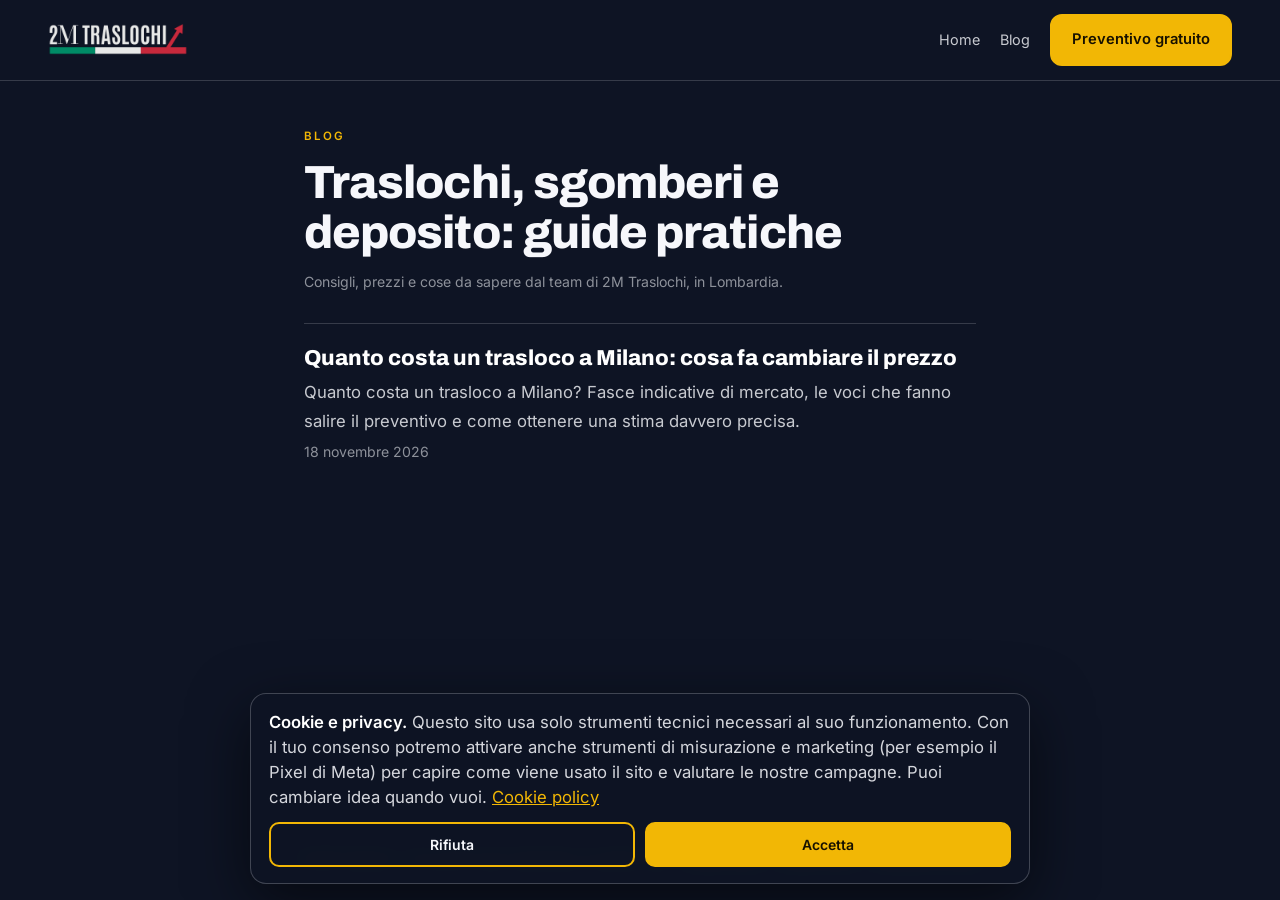
==== blog/index.html @ 5bdb9373 "Blog: Quanto costa un trasloco a Milano: cosa fa cambiare il prezzo Co-Authored-By: Claude Sonnet 5." ====
<!doctype html>
<html lang="it">
<head>
<meta charset="utf-8">
<meta name="viewport" content="width=device-width,initial-scale=1,viewport-fit=cover">
<title>Blog – 2M Traslochi Lombardia</title>
<meta name="description" content="Guide e consigli su traslochi, sgomberi e deposito mobili in Lombardia dal team di 2M Traslochi.">
<link rel="canonical" href="https://www.2mtraslochilombardia.it/blog/">
<meta name="theme-color" content="#0e1424">
<meta property="og:type" content="website">
<meta property="og:title" content="Blog – 2M Traslochi Lombardia">
<meta property="og:description" content="Guide e consigli su traslochi, sgomberi e deposito mobili in Lombardia dal team di 2M Traslochi.">
<meta property="og:url" content="https://www.2mtraslochilombardia.it/blog/">
<meta name="twitter:card" content="summary">
<link rel="icon" href="/assets/3b14be66345e1d60.png">
<link rel="stylesheet" href="/assets/fonts/fonts.css">
<script type="application/ld+json">{"@context":"https://schema.org","@type":"Blog","name":"Blog di 2M Traslochi","url":"https://www.2mtraslochilombardia.it/blog/","inLanguage":"it","publisher":{"@type":"MovingCompany","name":"2M Traslochi","telephone":"+393294231495","url":"https://www.2mtraslochilombardia.it/","logo":"https://www.2mtraslochilombardia.it/assets/3b14be66345e1d60.png"}}</script>
<style>:root{--navy:#0e1424;--yellow:#f2b705;--red:#d62b2f;--green:#1f9a4a;--cream:#f6f7fb;--soft:rgba(246,247,251,.8);--line:rgba(246,247,251,.17)}
*{box-sizing:border-box;margin:0;padding:0}html{background:var(--navy)}
body{font-family:'Inter',system-ui,sans-serif;color:var(--cream);background:var(--navy);line-height:1.75;min-height:100vh;display:flex;flex-direction:column;-webkit-font-smoothing:antialiased}
header{display:flex;align-items:center;justify-content:space-between;gap:16px;padding:14px clamp(18px,4vw,48px);border-bottom:1px solid var(--line)}
header nav{display:flex;gap:20px;align-items:center}header nav a{font-size:.9rem;color:var(--soft);text-decoration:none}header nav a:hover{color:#fff}
.pill{display:inline-block;padding:11px 20px;border-radius:12px;font-weight:700;text-decoration:none;border:2px solid var(--yellow);background:var(--yellow);color:#171100!important;font-size:.92rem}
.pill.ghost{background:transparent;color:var(--cream)!important;border-color:rgba(246,247,251,.5)}
.pill{white-space:nowrap}@media(max-width:520px){header nav{gap:12px}header nav a.home{display:none}header nav .pill{padding:9px 14px;font-size:.84rem}}
main{flex:1;max-width:46rem;width:100%;margin:0 auto;padding:clamp(24px,5vh,56px) clamp(18px,5vw,32px) 60px}
.eyebrow{text-transform:uppercase;letter-spacing:.18em;font-size:.72rem;color:var(--yellow);font-weight:700;margin-bottom:12px}
h1{font-family:'Archivo','Inter',sans-serif;font-weight:800;font-size:clamp(1.9rem,5vw,2.9rem);line-height:1.08;letter-spacing:-.02em;margin-bottom:12px}
.meta{color:rgba(246,247,251,.55);font-size:.88rem;margin-bottom:28px}
article h2{font-family:'Archivo','Inter',sans-serif;font-weight:800;font-size:1.5rem;line-height:1.2;margin:38px 0 10px;color:#fff}
article h3{font-family:'Archivo','Inter',sans-serif;font-weight:700;font-size:1.15rem;margin:26px 0 8px;color:#fff}
p,li{color:var(--soft);margin-bottom:14px;font-size:1.04rem}ul,ol{padding-left:1.3rem;margin-bottom:14px}
a{color:var(--yellow)}strong{color:#fff}
blockquote{border-left:3px solid var(--yellow);padding:4px 0 4px 16px;margin:18px 0}
.tw{overflow-x:auto;margin:16px 0}table{width:100%;border-collapse:collapse;font-size:.94rem}th,td{text-align:left;padding:10px 12px;border:1px solid var(--line);vertical-align:top;color:var(--soft)}th{color:#fff;background:rgba(246,247,251,.05)}
.cta{margin:42px 0 8px;padding:24px;border:1px solid var(--line);border-radius:18px;background:rgba(246,247,251,.04)}
.cta h2{margin:0 0 8px!important;font-size:1.35rem!important}.cta .acts{display:flex;gap:10px;flex-wrap:wrap;margin-top:14px}
.rel{margin-top:44px}.rel h2{font-family:'Archivo','Inter',sans-serif;font-size:1.15rem;margin-bottom:10px}.rel a{display:block;padding:10px 0;border-top:1px solid var(--line);text-decoration:none;color:var(--cream)}.rel a:hover{color:var(--yellow)}
.list a.card{display:block;padding:22px 0;border-top:1px solid var(--line);text-decoration:none;color:inherit}.list a.card:hover h2{color:var(--yellow)}
.list h2{font-family:'Archivo','Inter',sans-serif;font-weight:800;font-size:1.35rem;line-height:1.2;margin-bottom:6px;color:#fff}.list p{margin-bottom:4px}
footer{padding:22px 24px 30px;font-size:.8rem;color:var(--soft);text-align:center}footer a{color:var(--soft)}</style>
</head>
<body>
<header>
  <a href="/" aria-label="2M Traslochi"><img src="/assets/3b14be66345e1d60.png" alt="2M Traslochi" width="140" height="40"></a>
  <nav aria-label="Principale"><a class="home" href="/">Home</a><a href="/blog/">Blog</a><a class="pill" href="/contatti/">Preventivo gratuito</a></nav>
</header>
<main>
  <p class="eyebrow">Blog</p>
  <h1>Traslochi, sgomberi e deposito: guide pratiche</h1>
  <p class="meta">Consigli, prezzi e cose da sapere dal team di 2M Traslochi, in Lombardia.</p>
  <div class="list"><a class="card" href="/blog/quanto-costa-un-trasloco-a-milano/"><h2>Quanto costa un trasloco a Milano: cosa fa cambiare il prezzo</h2><p>Quanto costa un trasloco a Milano? Fasce indicative di mercato, le voci che fanno salire il preventivo e come ottenere una stima davvero precisa.</p><p class="meta">18 novembre 2026</p></a></div>
</main>
<footer>© 2M Traslochi · Via Lodi 18, San Colombano al Lambro (MI) · <a href="/cookie-policy/">Cookie policy</a></footer>
<script src="/cookie-consent.js" defer></script>
</body>
</html>
---- assets/fonts/fonts.css ----
@font-face{font-family:'Archivo';font-style:normal;font-weight:600;font-display:swap;src:url('/assets/fonts/archivo-600.woff2') format('woff2');unicode-range:U+0000-00FF, U+0131, U+0152-0153, U+02BB-02BC, U+02C6, U+02DA, U+02DC, U+0304, U+0308, U+0329, U+2000-206F, U+20AC, U+2122, U+2191, U+2193, U+2212, U+2215, U+FEFF, U+FFFD}
@font-face{font-family:'Archivo';font-style:normal;font-weight:700;font-display:swap;src:url('/assets/fonts/archivo-700.woff2') format('woff2');unicode-range:U+0000-00FF, U+0131, U+0152-0153, U+02BB-02BC, U+02C6, U+02DA, U+02DC, U+0304, U+0308, U+0329, U+2000-206F, U+20AC, U+2122, U+2191, U+2193, U+2212, U+2215, U+FEFF, U+FFFD}
@font-face{font-family:'Archivo';font-style:normal;font-weight:800;font-display:swap;src:url('/assets/fonts/archivo-800.woff2') format('woff2');unicode-range:U+0000-00FF, U+0131, U+0152-0153, U+02BB-02BC, U+02C6, U+02DA, U+02DC, U+0304, U+0308, U+0329, U+2000-206F, U+20AC, U+2122, U+2191, U+2193, U+2212, U+2215, U+FEFF, U+FFFD}
@font-face{font-family:'Inter';font-style:normal;font-weight:400;font-display:swap;src:url('/assets/fonts/inter-400.woff2') format('woff2');unicode-range:U+0000-00FF, U+0131, U+0152-0153, U+02BB-02BC, U+02C6, U+02DA, U+02DC, U+0304, U+0308, U+0329, U+2000-206F, U+20AC, U+2122, U+2191, U+2193, U+2212, U+2215, U+FEFF, U+FFFD}
@font-face{font-family:'Inter';font-style:normal;font-weight:500;font-display:swap;src:url('/assets/fonts/inter-500.woff2') format('woff2');unicode-range:U+0000-00FF, U+0131, U+0152-0153, U+02BB-02BC, U+02C6, U+02DA, U+02DC, U+0304, U+0308, U+0329, U+2000-206F, U+20AC, U+2122, U+2191, U+2193, U+2212, U+2215, U+FEFF, U+FFFD}
@font-face{font-family:'Inter';font-style:normal;font-weight:600;font-display:swap;src:url('/assets/fonts/inter-600.woff2') format('woff2');unicode-range:U+0000-00FF, U+0131, U+0152-0153, U+02BB-02BC, U+02C6, U+02DA, U+02DC, U+0304, U+0308, U+0329, U+2000-206F, U+20AC, U+2122, U+2191, U+2193, U+2212, U+2215, U+FEFF, U+FFFD}
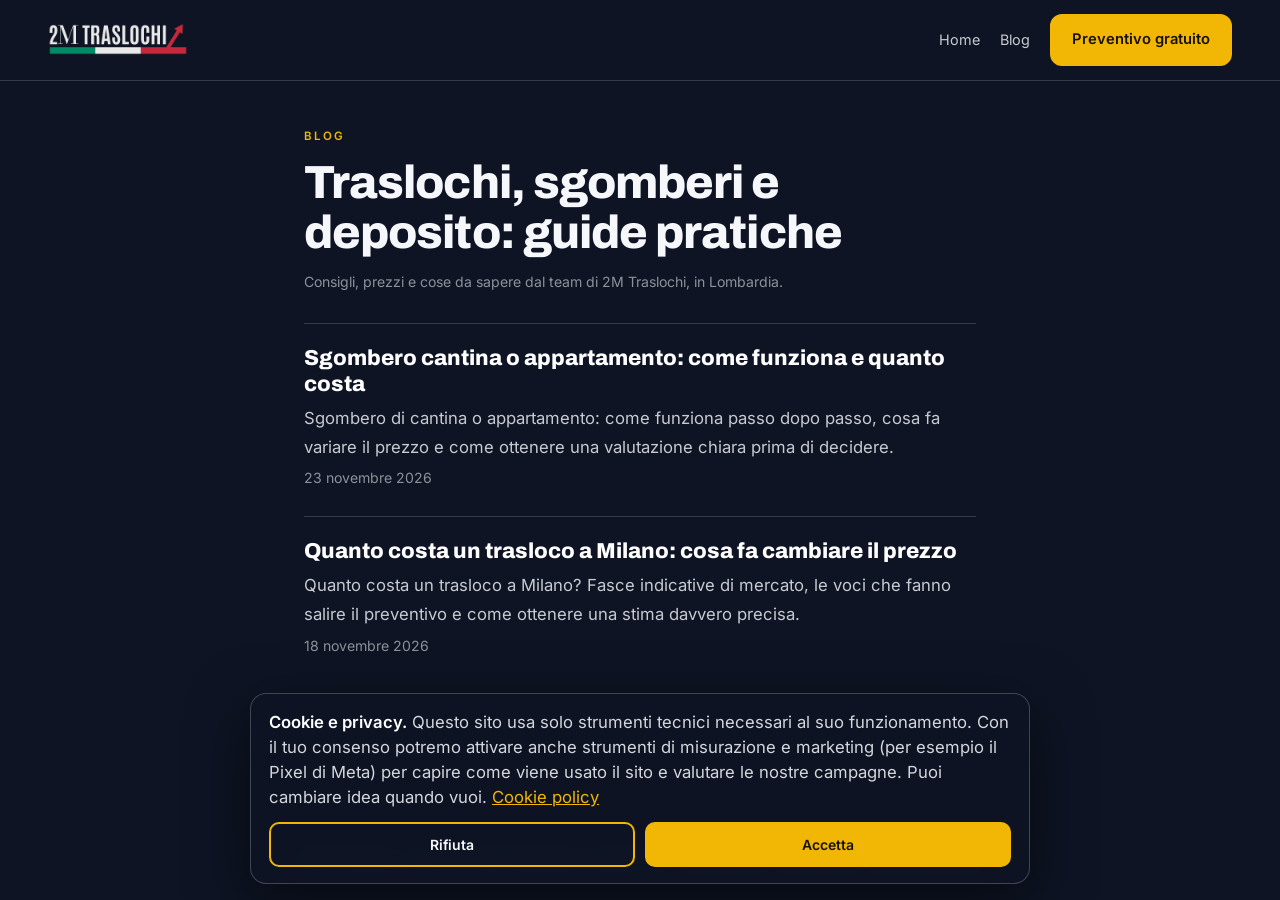
==== commit 3180930e: "Blog: Sgombero cantina o appartamento: come funziona e quanto costa Co-Authored-By: Claude Sonnet 5." ====
--- a/blog/index.html
+++ b/blog/index.html
@@ -49,7 +49,7 @@
   <p class="eyebrow">Blog</p>
   <h1>Traslochi, sgomberi e deposito: guide pratiche</h1>
   <p class="meta">Consigli, prezzi e cose da sapere dal team di 2M Traslochi, in Lombardia.</p>
-  <div class="list"><a class="card" href="/blog/quanto-costa-un-trasloco-a-milano/"><h2>Quanto costa un trasloco a Milano: cosa fa cambiare il prezzo</h2><p>Quanto costa un trasloco a Milano? Fasce indicative di mercato, le voci che fanno salire il preventivo e come ottenere una stima davvero precisa.</p><p class="meta">18 novembre 2026</p></a></div>
+  <div class="list"><a class="card" href="/blog/sgombero-cantina-o-appartamento/"><h2>Sgombero cantina o appartamento: come funziona e quanto costa</h2><p>Sgombero di cantina o appartamento: come funziona passo dopo passo, cosa fa variare il prezzo e come ottenere una valutazione chiara prima di decidere.</p><p class="meta">23 novembre 2026</p></a><a class="card" href="/blog/quanto-costa-un-trasloco-a-milano/"><h2>Quanto costa un trasloco a Milano: cosa fa cambiare il prezzo</h2><p>Quanto costa un trasloco a Milano? Fasce indicative di mercato, le voci che fanno salire il preventivo e come ottenere una stima davvero precisa.</p><p class="meta">18 novembre 2026</p></a></div>
 </main>
 <footer>© 2M Traslochi · Via Lodi 18, San Colombano al Lambro (MI) · <a href="/cookie-policy/">Cookie policy</a></footer>
 <script src="/cookie-consent.js" defer></script>
